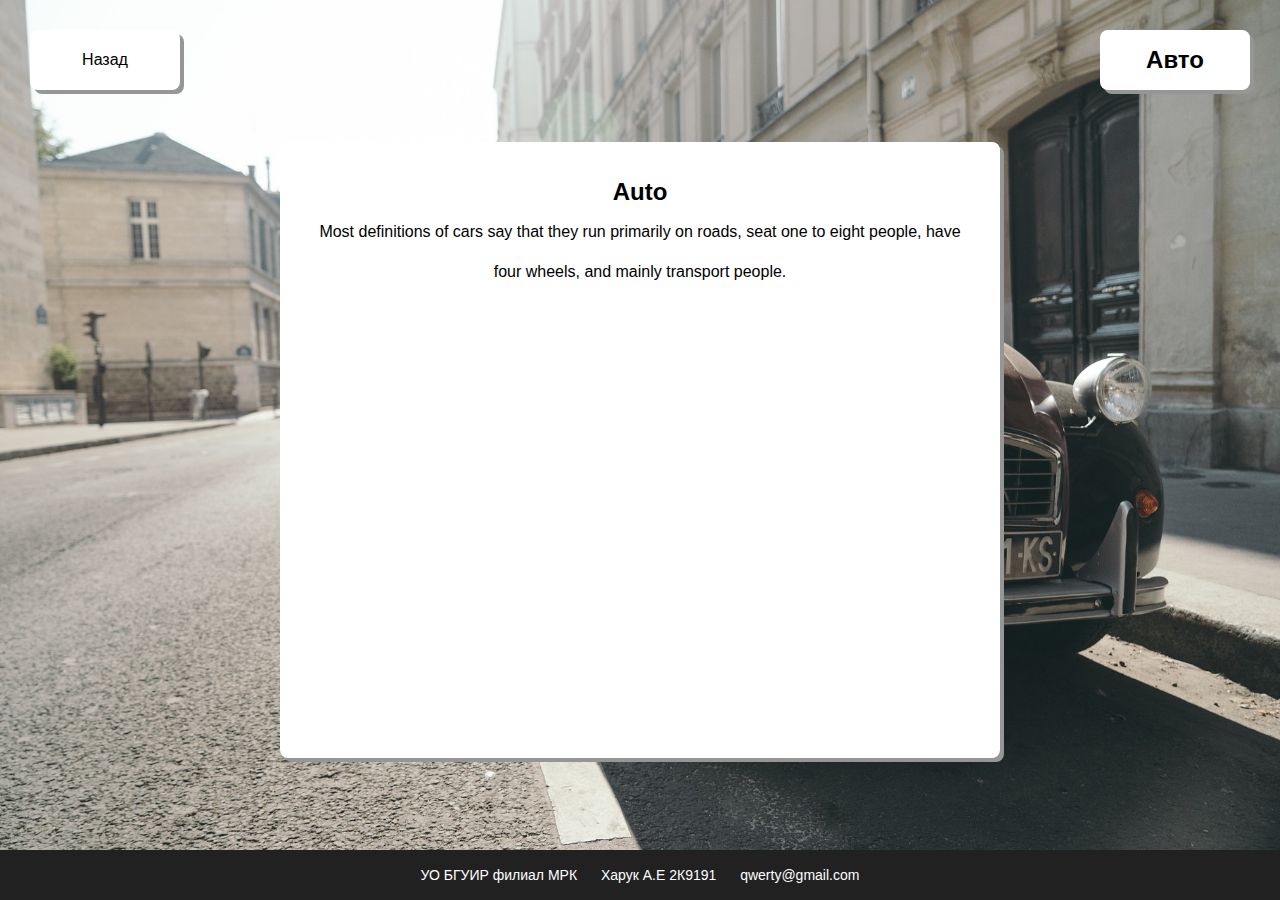
==== pages/auto.html @ 39607163 "add footer and update bg images" ====
<!DOCTYPE html>
<html lang="en">

<head>
    <meta charset="UTF-8">
    <meta http-equiv="X-UA-Compatible" content="IE=edge">
    <meta name="viewport" content="width=device-width, initial-scale=1.0">
    <title>Авто</title>
    <link rel="stylesheet" href="../styles/auto.css">
</head>

<body>
    <div class="back">
        <a href="../index.html">Назад</a>
    </div>
    <div class="container">
        <header>
            <h2>Авто</h2>
        </header>
        <main>
            <div class="text">
                <h2>Auto</h2>
                <p>Most definitions of cars say that they run primarily on roads, seat one to eight people, have four wheels, and mainly transport people.</p>
            </div>
            <div class="video">
                <iframe width="560" height="315" src="https://www.youtube.com/embed/5KTV0EbtcMw?start=25" title="YouTube video player" frameborder="0" allow="accelerometer; autoplay; clipboard-write; encrypted-media; gyroscope; picture-in-picture; web-share" allowfullscreen></iframe>
            </div>
        </main>
        <footer>
            <div class="info">
                <p>
                    <span>УО БГУИР филиал МРК</span>
                    <span>Харук А.Е 2К9191</span>
                    <span>qwerty@gmail.com</span>
                </p>
            </div>
        </footer>
    </div>
</body>

</html>
---- styles/auto.css ----
*{
    padding: 0;
    margin: 0;
    box-sizing: border-box;
}

html, body {
    width: 100%;
}

body {
    font-family: Arial, Helvetica, sans-serif;
    min-height: 100vh;
}

.back {
    position: absolute;
    left: 30px;
    top: 30px;
    width: 150px;
    height: 60px;
    border-radius: 8px;
}

.back > a {
    display: block;
    width: 100%;
    height: 100%;
    background-color: white;
    color: black;
    border-radius: 8px;
    line-height: 60px;
    text-align: center;
    text-decoration: none;
    box-shadow: 4px 4px 0 0 rgb(150, 150, 150);
}

.container {
    display: flex;
    flex-direction: column;
    justify-content: center;
    align-items: center;
    grid-gap: 30px;
    width: 100%;
    height: 100%;
    min-height: 100vh;
    background-image: url("../media/auto.jpg");
    background-repeat: no-repeat;
    background-position: center;
    background-size: cover;
}

header {
    position: absolute;
    right: 30px;
    top: 30px;
    width: 150px;
    height: 60px;
    text-align: center;
    line-height: 60px;
    background-color: white;
    box-shadow: 4px 4px 0 0 rgb(150, 150, 150);
    border-radius: 8px;
}

main {
    background-color: white;
    box-shadow: 4px 4px 0 0 rgb(150, 150, 150);
    border-radius: 8px;
    
}

.text {
    width: 100%;
    max-width: 720px;
    height: fit-content;
    border-radius: 8px;
    text-align: center;
    line-height: 40px;
    padding: 30px;
}

.video {
    width: 100%;
    border-radius: 8px;
    text-align: center;
    padding: 30px;
}

iframe {
    display: inline-block;
    width: 100%;
    height: auto;
    aspect-ratio: 16/9;
    border-radius: 8px;
}

/* Footer */

footer {
    position: absolute;
    left: 0;
    bottom: 0;
    width: 100%;
    height: fit-content;
    background-color: #212121;
}

.info {
    width: 100%;
    height: fit-content;
    font-size: 14px;
    color: white;
}

.info > p {
    text-align: center;
    line-height: 30px;
    margin: 10px 0;
}

.info > p > span {
    margin: 10px;
}
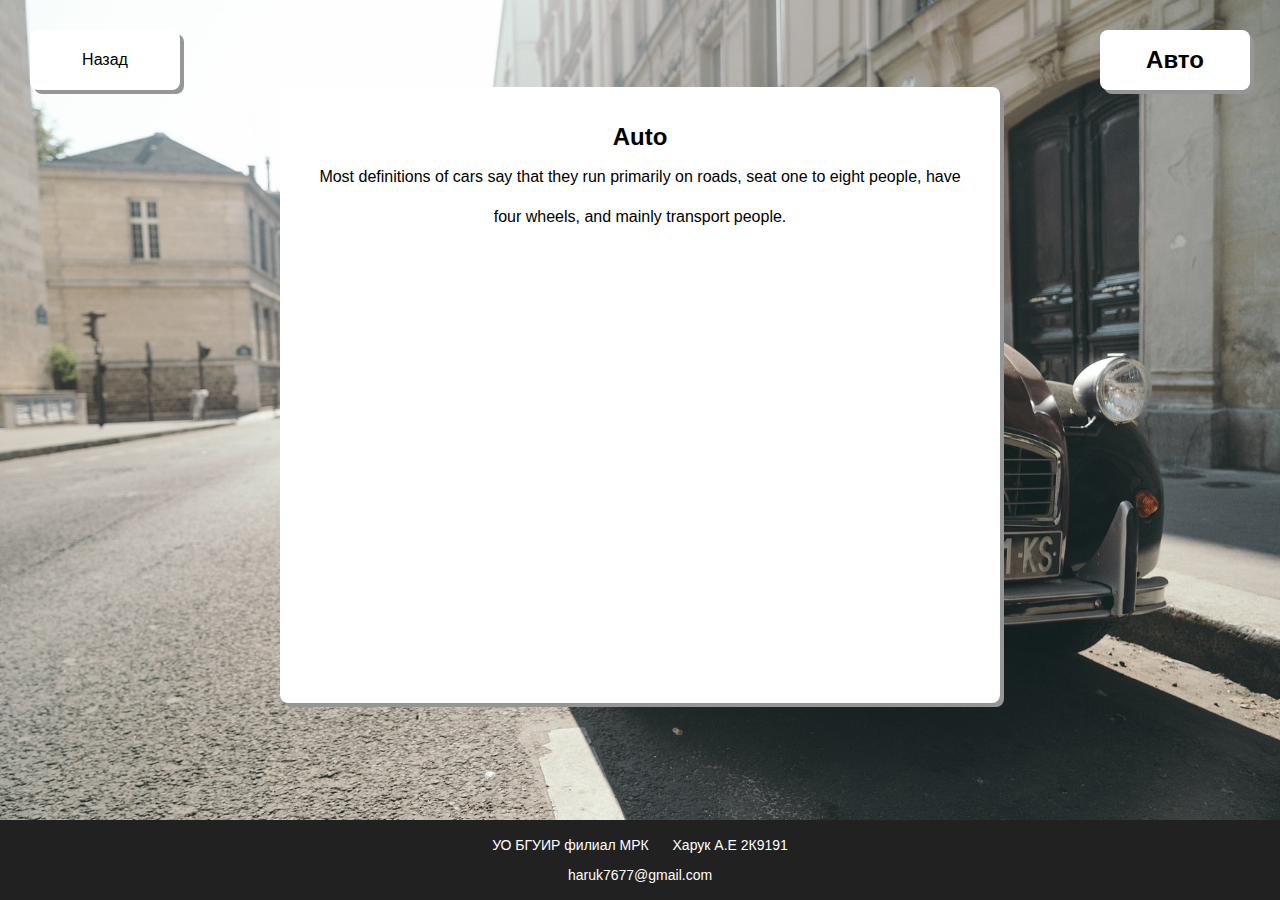
==== commit b0aad82c: "footer v2" ====
--- a/pages/auto.html
+++ b/pages/auto.html
@@ -18,12 +18,14 @@
             <h2>Авто</h2>
         </header>
         <main>
-            <div class="text">
-                <h2>Auto</h2>
-                <p>Most definitions of cars say that they run primarily on roads, seat one to eight people, have four wheels, and mainly transport people.</p>
-            </div>
-            <div class="video">
-                <iframe width="560" height="315" src="https://www.youtube.com/embed/5KTV0EbtcMw?start=25" title="YouTube video player" frameborder="0" allow="accelerometer; autoplay; clipboard-write; encrypted-media; gyroscope; picture-in-picture; web-share" allowfullscreen></iframe>
+            <div class="content">
+                <div class="text">
+                    <h2>Auto</h2>
+                    <p>Most definitions of cars say that they run primarily on roads, seat one to eight people, have four wheels, and mainly transport people.</p>
+                </div>
+                <div class="video">
+                    <iframe width="560" height="315" src="https://www.youtube.com/embed/5KTV0EbtcMw?start=25" title="YouTube video player" frameborder="0" allow="accelerometer; autoplay; clipboard-write; encrypted-media; gyroscope; picture-in-picture; web-share" allowfullscreen></iframe>
+                </div>
             </div>
         </main>
         <footer>
@@ -31,7 +33,8 @@
                 <p>
                     <span>УО БГУИР филиал МРК</span>
                     <span>Харук А.Е 2К9191</span>
-                    <span>qwerty@gmail.com</span>
+                    <br>
+                    <span>haruk7677@gmail.com</span>
                 </p>
             </div>
         </footer>
--- a/styles/auto.css
+++ b/styles/auto.css
@@ -64,10 +64,19 @@
 }
 
 main {
+    display: flex; /* Делает все дочерние элементы резиновыми */
+    flex-direction: column; /* Распологает дочерние элементы по вертикали */
+    justify-content: center; /* В данном случае распологает дочерние элементы по центру по вертикали */
+    align-items: center; /* В данном случае распологает дочерние элементы по центру по горизонтали */
+    width: 100%;
+    height: 100%;
+    min-height: calc(100vh - 110px);
+}
+
+.content {
     background-color: white;
     box-shadow: 4px 4px 0 0 rgb(150, 150, 150);
     border-radius: 8px;
-    
 }
 
 .text {
@@ -98,9 +107,7 @@
 /* Footer */
 
 footer {
-    position: absolute;
-    left: 0;
-    bottom: 0;
+    flex: 1 1 auto; /* Прибивает подвал к низу */
     width: 100%;
     height: fit-content;
     background-color: #212121;
